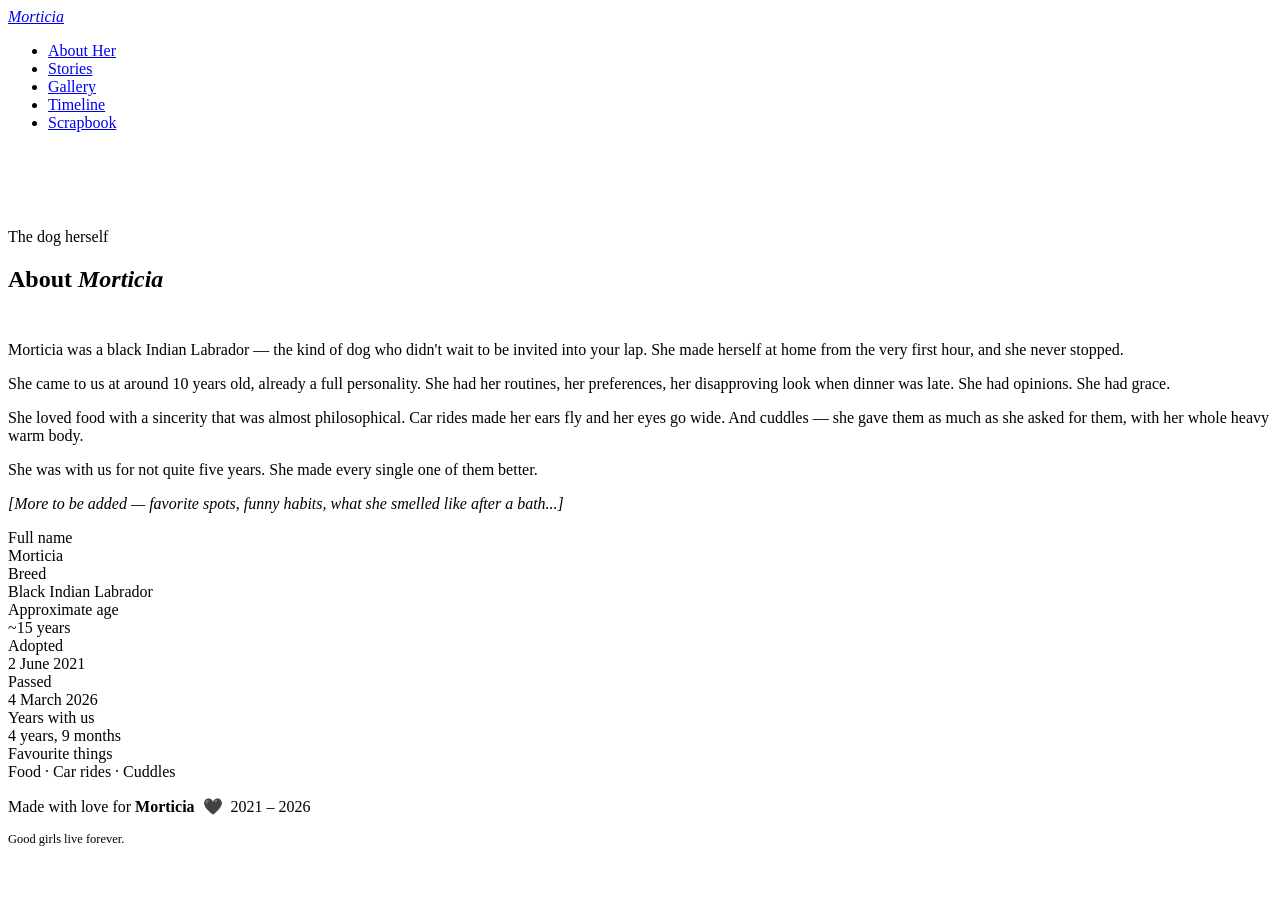
==== about.html @ 878b6769 "Add files via upload" ====
<!DOCTYPE html>
<html lang="en">
<head>
  <meta charset="UTF-8" />
  <meta name="viewport" content="width=device-width, initial-scale=1.0" />
  <title>About Morticia</title>
  <link rel="stylesheet" href="css/style.css" />
</head>
<body>

<nav>
  <a href="index.html" class="nav-logo"><em>Morticia</em></a>
  <ul class="nav-links">
    <li><a href="about.html">About Her</a></li>
    <li><a href="stories.html">Stories</a></li>
    <li><a href="gallery.html">Gallery</a></li>
    <li><a href="timeline.html">Timeline</a></li>
    <li><a href="scrapbook.html">Scrapbook</a></li>
  </ul>
</nav>

<div style="padding-top: var(--nav-h);"></div>

<section class="section" style="padding-top: 5rem;">
  <span class="section-label">The dog herself</span>
  <h1 class="section-title">About <em>Morticia</em></h1>

  <div class="about-grid" style="margin-top: 3rem;">
    <div class="about-text fade-in">
      <p>
        Morticia was a black Indian Labrador — the kind of dog who didn't wait to be invited into your lap. She made herself at home from the very first hour, and she never stopped.
      </p>
      <p>
        She came to us at around 10 years old, already a full personality. She had her routines, her preferences, her disapproving look when dinner was late. She had opinions. She had grace.
      </p>
      <p>
        She loved food with a sincerity that was almost philosophical. Car rides made her ears fly and her eyes go wide. And cuddles — she gave them as much as she asked for them, with her whole heavy warm body.
      </p>
      <p>
        She was with us for not quite five years. She made every single one of them better.
      </p>

      <!-- Add more about her here — quirks, habits, favorite spots, funny stories -->
      <p style="font-style:italic; color: var(--faint);">
        [More to be added — favorite spots, funny habits, what she smelled like after a bath...]
      </p>
    </div>

    <div class="about-facts fade-in">
      <div class="fact-card">
        <div class="fact-label">Full name</div>
        <div class="fact-value">Morticia</div>
      </div>
      <div class="fact-card">
        <div class="fact-label">Breed</div>
        <div class="fact-value">Black Indian Labrador</div>
      </div>
      <div class="fact-card">
        <div class="fact-label">Approximate age</div>
        <div class="fact-value">~15 years</div>
      </div>
      <div class="fact-card">
        <div class="fact-label">Adopted</div>
        <div class="fact-value">2 June 2021</div>
      </div>
      <div class="fact-card">
        <div class="fact-label">Passed</div>
        <div class="fact-value">4 March 2026</div>
      </div>
      <div class="fact-card">
        <div class="fact-label">Years with us</div>
        <div class="fact-value">4 years, 9 months</div>
      </div>
      <div class="fact-card">
        <div class="fact-label">Favourite things</div>
        <div class="fact-value">Food · Car rides · Cuddles</div>
      </div>
      <!-- Add more facts — favourite food, favourite human, favourite nap spot -->
    </div>
  </div>
</section>

<footer>
  <p>Made with love for <strong>Morticia</strong> &nbsp;🖤&nbsp; 2021 – 2026</p>
  <p style="margin-top:0.5rem; font-size:0.78rem;">Good girls live forever.</p>
</footer>

<script src="js/main.js"></script>
</body>
</html>
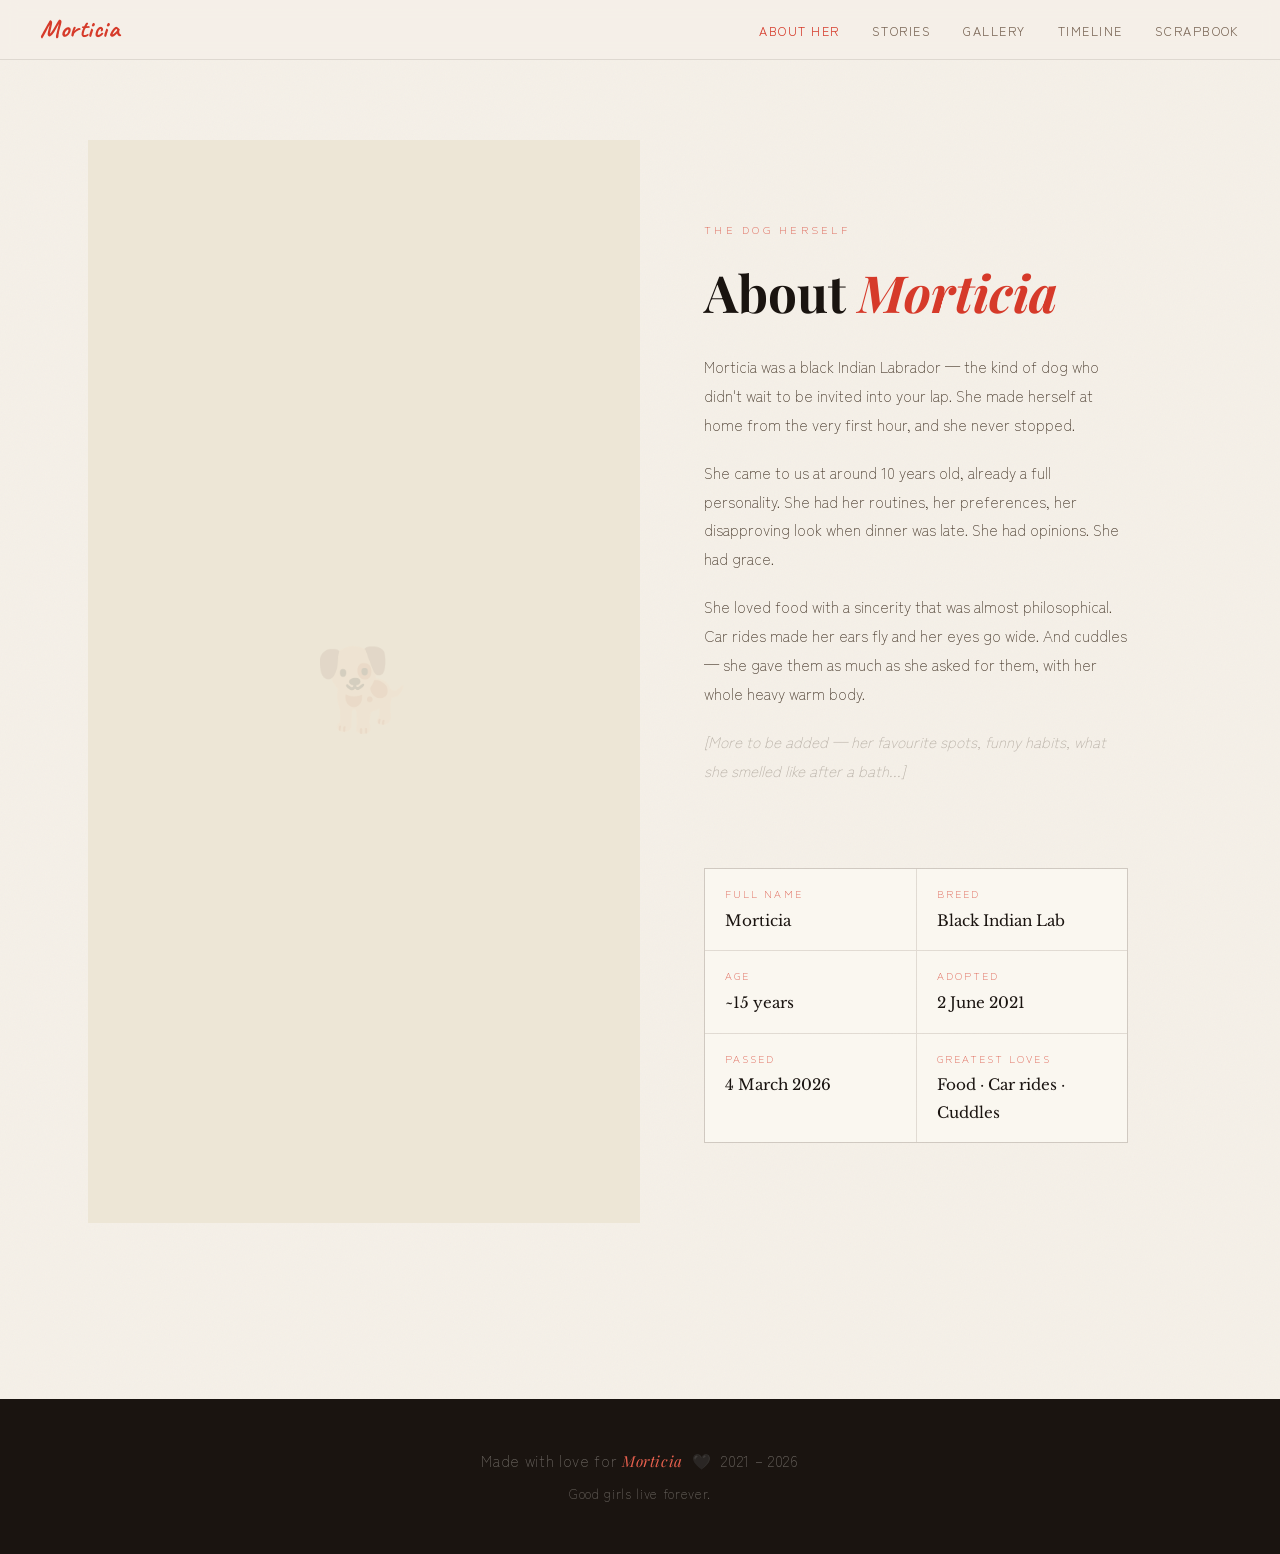
==== commit e673b1e4: "Add files via upload" ====
--- a/about.html
+++ b/about.html
@@ -7,7 +7,6 @@
   <link rel="stylesheet" href="css/style.css" />
 </head>
 <body>
-
 <nav>
   <a href="index.html" class="nav-logo"><em>Morticia</em></a>
   <ul class="nav-links">
@@ -19,72 +18,37 @@
   </ul>
 </nav>
 
-<div style="padding-top: var(--nav-h);"></div>
-
-<section class="section" style="padding-top: 5rem;">
-  <span class="section-label">The dog herself</span>
-  <h1 class="section-title">About <em>Morticia</em></h1>
-
-  <div class="about-grid" style="margin-top: 3rem;">
-    <div class="about-text fade-in">
-      <p>
-        Morticia was a black Indian Labrador — the kind of dog who didn't wait to be invited into your lap. She made herself at home from the very first hour, and she never stopped.
-      </p>
-      <p>
-        She came to us at around 10 years old, already a full personality. She had her routines, her preferences, her disapproving look when dinner was late. She had opinions. She had grace.
-      </p>
-      <p>
-        She loved food with a sincerity that was almost philosophical. Car rides made her ears fly and her eyes go wide. And cuddles — she gave them as much as she asked for them, with her whole heavy warm body.
-      </p>
-      <p>
-        She was with us for not quite five years. She made every single one of them better.
-      </p>
-
-      <!-- Add more about her here — quirks, habits, favorite spots, funny stories -->
-      <p style="font-style:italic; color: var(--faint);">
-        [More to be added — favorite spots, funny habits, what she smelled like after a bath...]
-      </p>
+<div class="about-page">
+  <div class="about-editorial fade-in" style="margin-bottom: 5rem;">
+    <div class="about-photo-side">
+      <!-- <img src="assets/photos/morticia-about.jpg" alt="Morticia" /> -->
+      <div class="about-photo-placeholder">🐕</div>
     </div>
-
-    <div class="about-facts fade-in">
-      <div class="fact-card">
-        <div class="fact-label">Full name</div>
-        <div class="fact-value">Morticia</div>
+    <div class="about-text-side">
+      <div class="about-overline">The dog herself</div>
+      <h1 class="about-heading">About <em>Morticia</em></h1>
+      <div class="about-body">
+        <p>Morticia was a black Indian Labrador — the kind of dog who didn't wait to be invited into your lap. She made herself at home from the very first hour, and she never stopped.</p>
+        <p>She came to us at around 10 years old, already a full personality. She had her routines, her preferences, her disapproving look when dinner was late. She had opinions. She had grace.</p>
+        <p>She loved food with a sincerity that was almost philosophical. Car rides made her ears fly and her eyes go wide. And cuddles — she gave them as much as she asked for them, with her whole heavy warm body.</p>
+        <p style="color:var(--ink-faint); font-style:italic;">[More to be added — her favourite spots, funny habits, what she smelled like after a bath...]</p>
       </div>
-      <div class="fact-card">
-        <div class="fact-label">Breed</div>
-        <div class="fact-value">Black Indian Labrador</div>
+      <div class="fact-row">
+        <div class="fact-cell"><div class="fact-cell-label">Full name</div><div class="fact-cell-value">Morticia</div></div>
+        <div class="fact-cell"><div class="fact-cell-label">Breed</div><div class="fact-cell-value">Black Indian Lab</div></div>
+        <div class="fact-cell"><div class="fact-cell-label">Age</div><div class="fact-cell-value">~15 years</div></div>
+        <div class="fact-cell"><div class="fact-cell-label">Adopted</div><div class="fact-cell-value">2 June 2021</div></div>
+        <div class="fact-cell"><div class="fact-cell-label">Passed</div><div class="fact-cell-value">4 March 2026</div></div>
+        <div class="fact-cell"><div class="fact-cell-label">Greatest loves</div><div class="fact-cell-value">Food · Car rides · Cuddles</div></div>
       </div>
-      <div class="fact-card">
-        <div class="fact-label">Approximate age</div>
-        <div class="fact-value">~15 years</div>
-      </div>
-      <div class="fact-card">
-        <div class="fact-label">Adopted</div>
-        <div class="fact-value">2 June 2021</div>
-      </div>
-      <div class="fact-card">
-        <div class="fact-label">Passed</div>
-        <div class="fact-value">4 March 2026</div>
-      </div>
-      <div class="fact-card">
-        <div class="fact-label">Years with us</div>
-        <div class="fact-value">4 years, 9 months</div>
-      </div>
-      <div class="fact-card">
-        <div class="fact-label">Favourite things</div>
-        <div class="fact-value">Food · Car rides · Cuddles</div>
-      </div>
-      <!-- Add more facts — favourite food, favourite human, favourite nap spot -->
     </div>
   </div>
-</section>
+</div>
 
 <footer>
-  <p>Made with love for <strong>Morticia</strong> &nbsp;🖤&nbsp; 2021 – 2026</p>
-  <p style="margin-top:0.5rem; font-size:0.78rem;">Good girls live forever.</p>
+  <p style="font-size:0.95rem; margin-bottom:0.4rem;">Made with love for <strong>Morticia</strong> &nbsp;🖤&nbsp; 2021 – 2026</p>
+  <p>Good girls live forever.</p>
 </footer>
-
 <script src="js/main.js"></script>
 </body>
 </html>
--- a/css/style.css
+++ b/css/style.css
@@ -0,0 +1,967 @@
+@import url('https://fonts.googleapis.com/css2?family=Playfair+Display:ital,wght@0,400;0,700;0,900;1,400;1,700&family=Zen+Kaku+Gothic+New:wght@300;400;700&family=Caveat:wght@400;600;700&family=Libre+Baskerville:ital,wght@0,400;0,700;1,400&display=swap');
+
+:root {
+  --paper:      #f5f0e8;
+  --paper-dark: #ede6d6;
+  --paper-warm: #faf7f0;
+  --white:      #ffffff;
+  --ink:        #1a1410;
+  --ink-mid:    #3d2e20;
+  --ink-soft:   #7a6555;
+  --ink-faint:  rgba(61,46,32,0.35);
+  --red:        #d63a2a;
+  --red-light:  #e8604e;
+  --red-pale:   #fcecea;
+  --nav-h:      60px;
+}
+
+*, *::before, *::after { box-sizing: border-box; margin: 0; padding: 0; }
+html { scroll-behavior: smooth; }
+
+body {
+  background: var(--paper);
+  color: var(--ink);
+  font-family: 'Zen Kaku Gothic New', sans-serif;
+  font-weight: 300;
+  line-height: 1.8;
+  overflow-x: hidden;
+  /* paper texture via CSS */
+  background-image:
+    url("data:image/svg+xml,%3Csvg xmlns='http://www.w3.org/2000/svg' width='400' height='400'%3E%3Cfilter id='n'%3E%3CfeTurbulence type='fractalNoise' baseFrequency='0.75' numOctaves='4' stitchTiles='stitch'/%3E%3C/filter%3E%3Crect width='400' height='400' filter='url(%23n)' opacity='0.03'/%3E%3C/svg%3E");
+}
+
+/* ── NAV ── */
+nav {
+  position: fixed; top: 0; left: 0; right: 0; z-index: 200;
+  height: var(--nav-h);
+  background: rgba(245,240,232,0.94);
+  backdrop-filter: blur(8px);
+  border-bottom: 1px solid rgba(61,46,32,0.12);
+  display: flex; align-items: center; justify-content: space-between;
+  padding: 0 2.5rem;
+}
+
+.nav-logo {
+  font-family: 'Caveat', cursive;
+  font-size: 1.6rem;
+  font-weight: 700;
+  color: var(--ink);
+  text-decoration: none;
+  letter-spacing: 0.02em;
+}
+
+.nav-logo em { color: var(--red); font-style: normal; }
+
+.nav-links { display: flex; gap: 2rem; list-style: none; align-items: center; }
+
+.nav-links a {
+  color: var(--ink-soft);
+  text-decoration: none;
+  font-size: 0.78rem;
+  letter-spacing: 0.12em;
+  text-transform: uppercase;
+  font-weight: 400;
+  transition: color 0.2s;
+}
+
+.nav-links a:hover, .nav-links a.active { color: var(--red); }
+
+/* ── HERO ── */
+.hero {
+  min-height: 100vh;
+  padding-top: var(--nav-h);
+  position: relative;
+  display: grid;
+  grid-template-columns: 1fr 1fr;
+  overflow: hidden;
+}
+
+.hero-left {
+  display: flex;
+  flex-direction: column;
+  justify-content: center;
+  padding: 5rem 3rem 5rem 4rem;
+  position: relative;
+  z-index: 2;
+}
+
+.hero-eyebrow {
+  font-family: 'Caveat', cursive;
+  font-size: 1rem;
+  color: var(--red);
+  letter-spacing: 0.08em;
+  margin-bottom: 1.5rem;
+  display: flex;
+  align-items: center;
+  gap: 0.75rem;
+}
+
+.hero-eyebrow::before {
+  content: '';
+  display: block;
+  width: 30px;
+  height: 1px;
+  background: var(--red);
+}
+
+.hero-name {
+  font-family: 'Playfair Display', serif;
+  font-size: clamp(4rem, 7vw, 7rem);
+  font-weight: 900;
+  line-height: 0.95;
+  color: var(--ink);
+  margin-bottom: 1.5rem;
+  letter-spacing: -0.02em;
+}
+
+.hero-name em {
+  display: block;
+  font-style: italic;
+  color: var(--red);
+}
+
+.hero-dates {
+  font-size: 0.78rem;
+  letter-spacing: 0.25em;
+  text-transform: uppercase;
+  color: var(--ink-soft);
+  margin-bottom: 2rem;
+  border-left: 2px solid var(--red);
+  padding-left: 0.75rem;
+}
+
+.hero-tagline {
+  font-family: 'Libre Baskerville', serif;
+  font-style: italic;
+  font-size: 1.05rem;
+  color: var(--ink-mid);
+  line-height: 1.7;
+  max-width: 340px;
+  margin-bottom: 2.5rem;
+}
+
+.hero-traits {
+  display: flex;
+  flex-wrap: wrap;
+  gap: 0.5rem;
+}
+
+.trait-pill {
+  background: var(--white);
+  border: 1px solid rgba(61,46,32,0.2);
+  color: var(--ink-mid);
+  padding: 0.3rem 0.9rem;
+  border-radius: 2px;
+  font-size: 0.78rem;
+  letter-spacing: 0.06em;
+}
+
+.hero-right {
+  position: relative;
+  overflow: hidden;
+}
+
+.hero-right::before {
+  content: '';
+  position: absolute;
+  inset: 0;
+  background: var(--paper-dark);
+  z-index: 0;
+}
+
+.hero-photo {
+  position: absolute;
+  inset: 0;
+  width: 100%; height: 100%;
+  object-fit: cover;
+  z-index: 1;
+}
+
+.hero-photo-placeholder {
+  position: absolute;
+  inset: 0;
+  z-index: 1;
+  display: flex;
+  flex-direction: column;
+  align-items: center;
+  justify-content: center;
+  font-size: 6rem;
+  opacity: 0.12;
+  color: var(--ink);
+}
+
+.hero-photo-placeholder p {
+  font-size: 0.8rem;
+  letter-spacing: 0.1em;
+  text-transform: uppercase;
+  margin-top: 1rem;
+  color: var(--ink-soft);
+}
+
+/* torn paper bottom edge */
+.hero-right::after {
+  content: '';
+  position: absolute;
+  bottom: -2px; left: 0; right: 0;
+  height: 40px;
+  background: var(--paper);
+  clip-path: polygon(0% 60%, 3% 20%, 6% 70%, 10% 30%, 14% 80%, 18% 40%, 22% 85%, 26% 45%, 30% 90%, 34% 50%, 38% 95%, 42% 55%, 46% 100%, 50% 60%, 54% 100%, 58% 55%, 62% 95%, 66% 50%, 70% 90%, 74% 45%, 78% 85%, 82% 40%, 86% 80%, 90% 30%, 94% 70%, 97% 20%, 100% 60%, 100% 100%, 0% 100%);
+  z-index: 10;
+}
+
+/* floating doodle paws */
+.doodle {
+  position: absolute;
+  font-size: 2rem;
+  opacity: 0.18;
+  pointer-events: none;
+  animation: drift 6s ease-in-out infinite;
+}
+
+@keyframes drift {
+  0%, 100% { transform: translateY(0) rotate(0deg); }
+  33% { transform: translateY(-12px) rotate(5deg); }
+  66% { transform: translateY(6px) rotate(-3deg); }
+}
+
+/* ── SECTION BASE ── */
+.section { padding: 6rem 0; }
+.section-inner { max-width: 1200px; margin: 0 auto; padding: 0 3rem; }
+
+.section-label-vertical {
+  writing-mode: vertical-rl;
+  text-orientation: mixed;
+  font-size: 0.68rem;
+  letter-spacing: 0.25em;
+  text-transform: uppercase;
+  color: var(--red);
+  position: absolute;
+  left: 1.5rem;
+  top: 50%;
+  transform: translateY(-50%) rotate(180deg);
+}
+
+/* ── DIVIDER ── */
+.divider {
+  height: 1px;
+  background: linear-gradient(90deg, transparent, rgba(61,46,32,0.15), transparent);
+  margin: 0 3rem;
+}
+
+/* ── ABOUT — editorial split ── */
+.about-editorial {
+  display: grid;
+  grid-template-columns: 1fr 1fr;
+  min-height: 80vh;
+  position: relative;
+}
+
+.about-photo-side {
+  position: relative;
+  overflow: hidden;
+  background: var(--paper-dark);
+  min-height: 500px;
+}
+
+.about-photo-side img {
+  width: 100%; height: 100%;
+  object-fit: cover;
+  display: block;
+}
+
+.about-photo-placeholder {
+  width: 100%; height: 100%;
+  min-height: 500px;
+  display: flex; align-items: center; justify-content: center;
+  font-size: 5rem;
+  opacity: 0.1;
+}
+
+.about-text-side {
+  padding: 5rem 4rem;
+  display: flex;
+  flex-direction: column;
+  justify-content: center;
+  position: relative;
+}
+
+.about-overline {
+  font-size: 0.68rem;
+  letter-spacing: 0.3em;
+  text-transform: uppercase;
+  color: var(--red);
+  margin-bottom: 1.5rem;
+}
+
+.about-heading {
+  font-family: 'Playfair Display', serif;
+  font-size: clamp(2.5rem, 4vw, 3.5rem);
+  font-weight: 700;
+  line-height: 1.1;
+  color: var(--ink);
+  margin-bottom: 2rem;
+}
+
+.about-heading em { font-style: italic; color: var(--red); }
+
+.about-body {
+  font-size: 0.95rem;
+  color: var(--ink-mid);
+  line-height: 1.9;
+  margin-bottom: 2rem;
+}
+
+.about-body p { margin-bottom: 1.2rem; }
+
+.fact-row {
+  display: grid;
+  grid-template-columns: 1fr 1fr;
+  gap: 1px;
+  background: rgba(61,46,32,0.1);
+  border: 1px solid rgba(61,46,32,0.1);
+  margin-top: 2rem;
+}
+
+.fact-cell {
+  background: var(--paper-warm);
+  padding: 1rem 1.25rem;
+}
+
+.fact-cell-label {
+  font-size: 0.65rem;
+  letter-spacing: 0.2em;
+  text-transform: uppercase;
+  color: var(--red);
+  margin-bottom: 0.2rem;
+}
+
+.fact-cell-value {
+  font-family: 'Libre Baskerville', serif;
+  font-size: 0.95rem;
+  color: var(--ink);
+}
+
+/* ── STORIES — tilted cards ── */
+.stories-section {
+  background: var(--paper-warm);
+  padding: 6rem 0;
+  position: relative;
+}
+
+.stories-header {
+  text-align: center;
+  margin-bottom: 4rem;
+  position: relative;
+}
+
+.stories-big-heading {
+  font-family: 'Playfair Display', serif;
+  font-size: clamp(3rem, 6vw, 5rem);
+  font-weight: 900;
+  color: var(--ink);
+  line-height: 1;
+}
+
+.stories-big-heading em {
+  font-style: italic;
+  color: var(--red);
+}
+
+.stories-sub {
+  color: var(--ink-soft);
+  font-size: 0.88rem;
+  margin-top: 1rem;
+  letter-spacing: 0.05em;
+}
+
+.stories-cards {
+  display: flex;
+  gap: 2rem;
+  padding: 2rem 3rem 3rem;
+  max-width: 1200px;
+  margin: 0 auto;
+  overflow-x: auto;
+  scrollbar-width: none;
+}
+
+.stories-cards::-webkit-scrollbar { display: none; }
+
+.story-card {
+  flex: 0 0 320px;
+  background: var(--white);
+  border: 1px solid rgba(61,46,32,0.12);
+  border-radius: 2px;
+  overflow: hidden;
+  text-decoration: none;
+  color: inherit;
+  display: flex;
+  flex-direction: column;
+  transition: transform 0.3s ease, box-shadow 0.3s ease;
+  box-shadow: 3px 3px 0 rgba(61,46,32,0.08);
+}
+
+.story-card:nth-child(odd) { transform: rotate(-0.8deg); }
+.story-card:nth-child(even) { transform: rotate(0.6deg); margin-top: 1.5rem; }
+
+.story-card:hover {
+  transform: rotate(0deg) translateY(-6px) !important;
+  box-shadow: 8px 12px 30px rgba(61,46,32,0.15);
+}
+
+.story-card-img {
+  height: 220px;
+  background: var(--paper-dark);
+  overflow: hidden;
+  display: flex; align-items: center; justify-content: center;
+}
+
+.story-card-img img { width: 100%; height: 100%; object-fit: cover; display: block; }
+.story-card-img-placeholder { font-size: 3.5rem; opacity: 0.15; }
+
+.story-card-body { padding: 1.5rem; flex: 1; }
+
+.story-card-date {
+  font-size: 0.68rem;
+  letter-spacing: 0.2em;
+  text-transform: uppercase;
+  color: var(--red);
+  margin-bottom: 0.6rem;
+}
+
+.story-card-title {
+  font-family: 'Playfair Display', serif;
+  font-size: 1.2rem;
+  font-weight: 700;
+  color: var(--ink);
+  line-height: 1.3;
+  margin-bottom: 0.75rem;
+}
+
+.story-card-excerpt {
+  font-size: 0.85rem;
+  color: var(--ink-soft);
+  line-height: 1.7;
+}
+
+.story-card-cta {
+  display: inline-block;
+  margin-top: 1.25rem;
+  background: var(--red);
+  color: white;
+  font-size: 0.72rem;
+  letter-spacing: 0.12em;
+  text-transform: uppercase;
+  padding: 0.4rem 1rem;
+  border-radius: 1px;
+}
+
+/* ── GALLERY — full bleed editorial ── */
+.gallery-editorial {
+  padding: 6rem 0;
+  position: relative;
+}
+
+.gallery-heading-block {
+  padding: 0 3rem;
+  margin-bottom: 3rem;
+  display: flex;
+  align-items: flex-end;
+  justify-content: space-between;
+}
+
+.gallery-big-heading {
+  font-family: 'Playfair Display', serif;
+  font-size: clamp(3rem, 6vw, 5rem);
+  font-weight: 900;
+  line-height: 1;
+  color: var(--ink);
+}
+
+.gallery-big-heading em { font-style: italic; color: var(--red); }
+
+.gallery-link {
+  font-size: 0.78rem;
+  letter-spacing: 0.1em;
+  text-transform: uppercase;
+  color: var(--red);
+  text-decoration: none;
+  border-bottom: 1px solid var(--red);
+  padding-bottom: 2px;
+}
+
+/* full-bleed photo strip */
+.photo-strip {
+  display: grid;
+  grid-template-columns: 2fr 1fr 1fr;
+  grid-template-rows: 380px;
+  gap: 4px;
+  margin-bottom: 4px;
+}
+
+.photo-strip-2 {
+  display: grid;
+  grid-template-columns: 1fr 1fr 2fr;
+  grid-template-rows: 300px;
+  gap: 4px;
+}
+
+.photo-cell {
+  overflow: hidden;
+  background: var(--paper-dark);
+  position: relative;
+  cursor: pointer;
+}
+
+.photo-cell img {
+  width: 100%; height: 100%;
+  object-fit: cover;
+  display: block;
+  transition: transform 0.4s ease;
+}
+
+.photo-cell:hover img { transform: scale(1.04); }
+
+.photo-placeholder {
+  width: 100%; height: 100%;
+  display: flex; flex-direction: column;
+  align-items: center; justify-content: center;
+  font-size: 3rem;
+  opacity: 0.12;
+  color: var(--ink);
+}
+
+.photo-placeholder p {
+  font-size: 0.72rem;
+  letter-spacing: 0.1em;
+  text-transform: uppercase;
+  margin-top: 0.75rem;
+  color: var(--ink-soft);
+}
+
+/* photo caption overlay */
+.photo-cell-caption {
+  position: absolute;
+  bottom: 0; left: 0; right: 0;
+  background: linear-gradient(transparent, rgba(26,20,16,0.7));
+  color: white;
+  font-family: 'Caveat', cursive;
+  font-size: 1rem;
+  padding: 2rem 1rem 0.75rem;
+  opacity: 0;
+  transition: opacity 0.3s;
+}
+
+.photo-cell:hover .photo-cell-caption { opacity: 1; }
+
+/* ── TIMELINE — editorial vertical ── */
+.timeline-section {
+  background: var(--ink);
+  color: var(--paper);
+  padding: 6rem 0;
+  position: relative;
+  overflow: hidden;
+}
+
+.timeline-section::before {
+  content: 'MORTICIA';
+  position: absolute;
+  font-family: 'Playfair Display', serif;
+  font-size: 20vw;
+  font-weight: 900;
+  color: rgba(245,240,232,0.03);
+  top: 50%;
+  left: 50%;
+  transform: translate(-50%, -50%);
+  white-space: nowrap;
+  pointer-events: none;
+  letter-spacing: -0.05em;
+}
+
+.timeline-inner {
+  max-width: 800px;
+  margin: 0 auto;
+  padding: 0 3rem;
+}
+
+.timeline-heading {
+  font-family: 'Playfair Display', serif;
+  font-size: clamp(2.5rem, 5vw, 4rem);
+  font-weight: 700;
+  color: var(--paper);
+  margin-bottom: 4rem;
+}
+
+.timeline-heading em { font-style: italic; color: var(--red-light); }
+
+.timeline {
+  position: relative;
+  padding-left: 2rem;
+}
+
+.timeline::before {
+  content: '';
+  position: absolute;
+  left: 0; top: 0; bottom: 0;
+  width: 1px;
+  background: rgba(245,240,232,0.15);
+}
+
+.timeline-item {
+  position: relative;
+  padding: 0 0 3.5rem 2.5rem;
+}
+
+.timeline-dot {
+  position: absolute;
+  left: -4px; top: 8px;
+  width: 8px; height: 8px;
+  border-radius: 50%;
+  background: var(--red);
+  box-shadow: 0 0 0 3px rgba(214,58,42,0.2);
+}
+
+.timeline-year {
+  font-size: 0.68rem;
+  letter-spacing: 0.25em;
+  text-transform: uppercase;
+  color: var(--red-light);
+  margin-bottom: 0.4rem;
+}
+
+.timeline-event {
+  font-family: 'Playfair Display', serif;
+  font-size: 1.25rem;
+  color: var(--paper);
+  margin-bottom: 0.4rem;
+}
+
+.timeline-desc {
+  font-size: 0.9rem;
+  color: rgba(245,240,232,0.55);
+  line-height: 1.7;
+}
+
+/* ── SCRAPBOOK ── */
+.scrapbook-section {
+  padding: 6rem 0;
+  background: var(--paper-warm);
+}
+
+.scrapbook-inner {
+  max-width: 1200px;
+  margin: 0 auto;
+  padding: 0 3rem;
+}
+
+.scrapbook-heading {
+  font-family: 'Playfair Display', serif;
+  font-size: clamp(2.5rem, 5vw, 4rem);
+  font-weight: 700;
+  color: var(--ink);
+  margin-bottom: 3rem;
+}
+
+.scrapbook-heading em { font-style: italic; color: var(--red); }
+
+.scrapbook-masonry {
+  columns: 3;
+  column-gap: 1.5rem;
+}
+
+.scrapbook-item {
+  break-inside: avoid;
+  margin-bottom: 1.5rem;
+  background: var(--white);
+  border: 1px solid rgba(61,46,32,0.1);
+  padding: 0.75rem;
+  box-shadow: 2px 2px 0 rgba(61,46,32,0.06);
+  transition: transform 0.2s, box-shadow 0.2s;
+}
+
+.scrapbook-item:nth-child(3n+1) { transform: rotate(-0.8deg); }
+.scrapbook-item:nth-child(3n+2) { transform: rotate(0.5deg); }
+.scrapbook-item:hover {
+  transform: rotate(0deg) translateY(-3px);
+  box-shadow: 4px 6px 20px rgba(61,46,32,0.12);
+}
+
+.scrapbook-item img {
+  width: 100%; display: block;
+  background: var(--paper-dark);
+}
+
+.scrapbook-item-placeholder {
+  aspect-ratio: 4/3;
+  background: var(--paper-dark);
+  display: flex; align-items: center; justify-content: center;
+  font-size: 2.5rem;
+  opacity: 0.15;
+}
+
+.scrapbook-caption {
+  padding: 0.6rem 0.25rem 0.25rem;
+  font-family: 'Caveat', cursive;
+  font-size: 1rem;
+  color: var(--ink-mid);
+  line-height: 1.4;
+}
+
+/* ── LIGHTBOX ── */
+.lightbox {
+  display: none;
+  position: fixed; inset: 0; z-index: 999;
+  background: rgba(26,20,16,0.95);
+  align-items: center; justify-content: center;
+}
+
+.lightbox.open { display: flex; }
+
+.lightbox img {
+  max-width: 92vw; max-height: 88vh;
+  object-fit: contain;
+  box-shadow: 0 20px 80px rgba(0,0,0,0.5);
+}
+
+.lightbox-close {
+  position: absolute; top: 1.5rem; right: 2rem;
+  color: rgba(245,240,232,0.5);
+  font-size: 2.5rem; cursor: pointer;
+  background: none; border: none;
+  transition: color 0.2s;
+  line-height: 1;
+}
+
+.lightbox-close:hover { color: var(--paper); }
+
+/* ── FOOTER ── */
+footer {
+  background: var(--ink);
+  color: rgba(245,240,232,0.4);
+  padding: 3rem;
+  text-align: center;
+  font-size: 0.82rem;
+  letter-spacing: 0.05em;
+}
+
+footer strong {
+  font-family: 'Playfair Display', serif;
+  font-style: italic;
+  color: var(--red-light);
+  font-weight: 400;
+}
+
+/* ── STORY PAGE ── */
+.story-page {
+  max-width: 720px;
+  margin: 0 auto;
+  padding: calc(var(--nav-h) + 5rem) 2rem 6rem;
+}
+
+.story-back {
+  display: inline-flex; align-items: center; gap: 0.5rem;
+  color: var(--red);
+  text-decoration: none;
+  font-size: 0.75rem;
+  letter-spacing: 0.15em;
+  text-transform: uppercase;
+  margin-bottom: 3rem;
+  transition: gap 0.2s;
+}
+
+.story-back:hover { gap: 0.75rem; }
+
+.story-hero-img {
+  width: 100%; aspect-ratio: 16/9;
+  object-fit: cover;
+  display: block;
+  margin-bottom: 3rem;
+  background: var(--paper-dark);
+}
+
+.story-title-page {
+  font-family: 'Playfair Display', serif;
+  font-size: clamp(2.2rem, 5vw, 3.5rem);
+  font-weight: 700;
+  color: var(--ink);
+  line-height: 1.15;
+  margin-bottom: 2rem;
+}
+
+.story-meta {
+  display: flex; gap: 1.5rem;
+  font-size: 0.75rem;
+  letter-spacing: 0.1em;
+  text-transform: uppercase;
+  color: var(--ink-soft);
+  margin-bottom: 2.5rem;
+  padding-bottom: 2rem;
+  border-bottom: 1px solid rgba(61,46,32,0.12);
+}
+
+.story-meta .date { color: var(--red); }
+
+.story-body {
+  font-family: 'Libre Baskerville', serif;
+  font-size: 1.05rem;
+  line-height: 2;
+  color: var(--ink-mid);
+}
+
+.story-body p { margin-bottom: 1.75rem; }
+
+.story-body blockquote {
+  border-left: 2px solid var(--red);
+  padding: 0.5rem 0 0.5rem 1.5rem;
+  margin: 2.5rem 0;
+  font-style: italic;
+  font-size: 1.15rem;
+  color: var(--ink);
+}
+
+/* ── GALLERY PAGE FULL ── */
+.gallery-page-section {
+  max-width: 1200px;
+  margin: 0 auto;
+  padding: calc(var(--nav-h) + 4rem) 3rem 6rem;
+}
+
+.gallery-year-block { margin-top: 5rem; }
+
+.gallery-year-heading {
+  font-family: 'Playfair Display', serif;
+  font-size: 3rem;
+  font-weight: 900;
+  color: var(--ink);
+  margin-bottom: 2rem;
+  display: flex;
+  align-items: center;
+  gap: 1.5rem;
+}
+
+.gallery-year-heading em { font-style: italic; color: var(--red); }
+
+.gallery-year-heading::after {
+  content: '';
+  flex: 1;
+  height: 1px;
+  background: rgba(61,46,32,0.12);
+}
+
+.album-name {
+  font-size: 0.7rem;
+  letter-spacing: 0.2em;
+  text-transform: uppercase;
+  color: var(--ink-soft);
+  margin-bottom: 1.25rem;
+}
+
+.gallery-grid {
+  display: grid;
+  grid-template-columns: repeat(auto-fill, minmax(240px, 1fr));
+  gap: 6px;
+  margin-bottom: 3rem;
+}
+
+.gallery-item {
+  aspect-ratio: 1;
+  overflow: hidden;
+  background: var(--paper-dark);
+  cursor: pointer;
+  position: relative;
+}
+
+.gallery-item img {
+  width: 100%; height: 100%;
+  object-fit: cover;
+  display: block;
+  transition: transform 0.4s ease;
+}
+
+.gallery-item:hover img { transform: scale(1.06); }
+
+.gallery-caption {
+  font-family: 'Caveat', cursive;
+  font-size: 0.9rem;
+  color: var(--ink-faint);
+  text-align: center;
+  margin-top: 0.3rem;
+}
+
+.gallery-item-wrap { display: flex; flex-direction: column; }
+
+.gallery-placeholder {
+  width: 100%; height: 100%;
+  display: flex; flex-direction: column;
+  align-items: center; justify-content: center;
+  font-size: 2rem;
+  opacity: 0.12;
+}
+
+.gallery-placeholder p {
+  font-size: 0.72rem;
+  letter-spacing: 0.1em;
+  text-transform: uppercase;
+  margin-top: 0.5rem;
+  color: var(--ink-soft);
+}
+
+.loading {
+  text-align: center;
+  padding: 4rem;
+  font-family: 'Playfair Display', serif;
+  font-style: italic;
+  color: var(--ink-soft);
+  font-size: 1.1rem;
+}
+
+.empty-album {
+  background: var(--paper-dark);
+  border: 1px dashed rgba(61,46,32,0.2);
+  border-radius: 2px;
+  padding: 2rem;
+  text-align: center;
+  color: var(--ink-faint);
+  font-size: 0.85rem;
+  margin-bottom: 2rem;
+}
+
+.upload-cta {
+  background: var(--white);
+  border: 1px dashed rgba(61,46,32,0.2);
+  border-radius: 2px;
+  padding: 2.5rem;
+  text-align: center;
+  margin-top: 2rem;
+}
+
+.upload-cta .icon { font-size: 2rem; margin-bottom: 1rem; opacity: 0.3; }
+.upload-cta p { color: var(--ink-soft); font-size: 0.88rem; }
+.upload-cta strong { color: var(--red); }
+
+/* ── ABOUT PAGE ── */
+.about-page {
+  max-width: 1200px;
+  margin: 0 auto;
+  padding: calc(var(--nav-h) + 5rem) 3rem 6rem;
+}
+
+/* ── RESPONSIVE ── */
+@media (max-width: 768px) {
+  nav { padding: 0 1.25rem; }
+  .nav-links { gap: 1rem; }
+  .nav-links a { font-size: 0.7rem; letter-spacing: 0.06em; }
+  .hero { grid-template-columns: 1fr; }
+  .hero-right { min-height: 50vh; }
+  .hero-left { padding: 3rem 1.5rem; }
+  .about-editorial { grid-template-columns: 1fr; }
+  .photo-strip, .photo-strip-2 { grid-template-columns: 1fr; grid-template-rows: auto; }
+  .photo-strip > *, .photo-strip-2 > * { height: 260px; }
+  .scrapbook-masonry { columns: 2; }
+  .stories-cards { padding: 1rem 1.5rem 2rem; }
+  .section-inner { padding: 0 1.5rem; }
+  .gallery-page-section { padding: calc(var(--nav-h) + 3rem) 1.5rem 4rem; }
+}
+
+/* ── ANIMATIONS ── */
+.fade-in { opacity: 0; transform: translateY(24px); transition: opacity 0.7s ease, transform 0.7s ease; }
+.fade-in.visible { opacity: 1; transform: translateY(0); }
